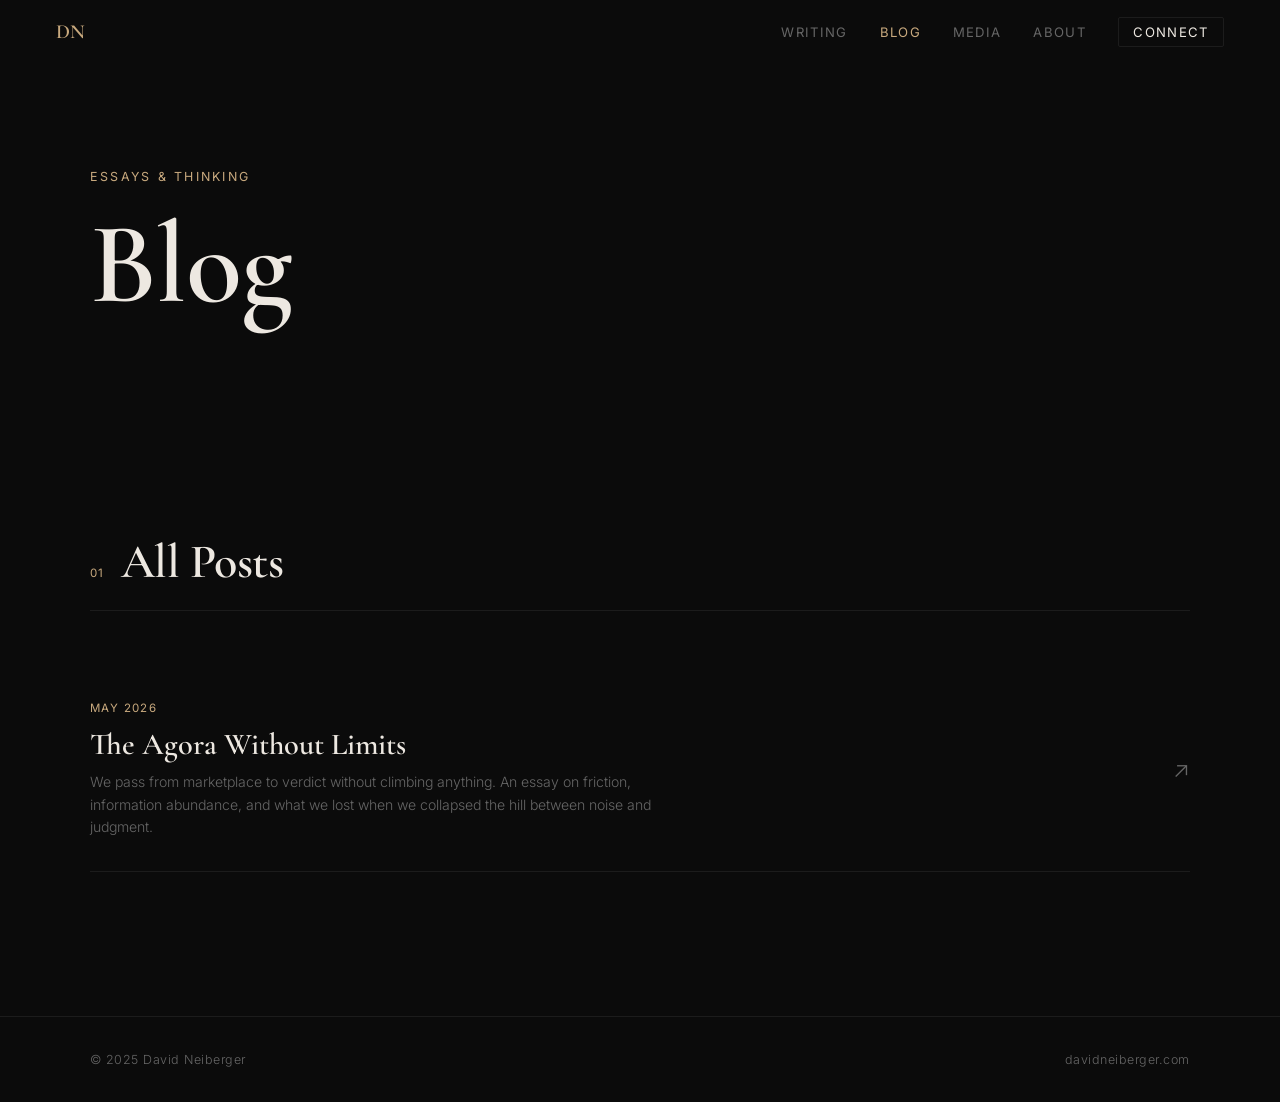
==== blog/index.html @ 1e2b19bb "Updated Website to host blogs Updated the Index, the Website architecture and added a blog section t" ====
<!DOCTYPE html>
<html lang="en">
<head>
  <meta charset="UTF-8" />
  <meta name="viewport" content="width=device-width, initial-scale=1.0" />
  <title>Blog | David Neiberger</title>
  <meta name="description" content="Writing on content marketing, craft, and what actually works — by David Neiberger." />

  <!-- Favicon -->
  <link rel="icon" href="../favicon.svg" type="image/svg+xml" />

  <!-- Open Graph -->
  <meta property="og:type"        content="website" />
  <meta property="og:url"         content="https://davidneiberger.com/blog/" />
  <meta property="og:title"       content="Blog | David Neiberger" />
  <meta property="og:description" content="Writing on content marketing, craft, and what actually works." />
  <meta property="og:image"       content="https://davidneiberger.com/images/david-neiberger.jpg" />

  <!-- Twitter/X card -->
  <meta name="twitter:card"        content="summary_large_image" />
  <meta name="twitter:title"       content="Blog | David Neiberger" />
  <meta name="twitter:description" content="Writing on content marketing, craft, and what actually works." />
  <meta name="twitter:image"       content="https://davidneiberger.com/images/david-neiberger.jpg" />

  <link rel="preconnect" href="https://fonts.googleapis.com" />
  <link rel="preconnect" href="https://fonts.gstatic.com" crossorigin />
  <link href="https://fonts.googleapis.com/css2?family=Inter:wght@300;400;500&family=Cormorant+Garamond:ital,wght@0,600;1,500&display=swap" rel="stylesheet" />

  <link rel="stylesheet" href="../style.css" />
</head>
<body>

  <!-- ─── NAV ─── -->
  <nav class="nav" id="nav">
    <a href="../index.html" class="nav__logo">DN</a>
    <ul class="nav__links">
      <li><a href="../index.html#work">Writing</a></li>
      <li><a href="index.html" class="nav__active">Blog</a></li>
      <li><a href="../works.html">Media</a></li>
      <li><a href="../index.html#about">About</a></li>
      <li><a href="../index.html#contact" class="nav__cta">Connect</a></li>
    </ul>
  </nav>

  <!-- ─── PAGE HEADER ─── -->
  <header class="page-header">
    <div class="container">
      <p class="hero__label">Essays &amp; Thinking</p>
      <h1 class="page-header__title">Blog</h1>
    </div>
  </header>

  <!-- ─── POST LIST ─── -->
  <section class="section">
    <div class="container">

      <header class="section__header">
        <span class="section__num">01</span>
        <h2 class="section__title">All Posts</h2>
      </header>

      <ul class="blog-list">

        <!-- ══════════════════════════════════════════════════════
             ADD NEW POSTS HERE — newest first. Copy this block:

        <li class="blog-list__item">
          <a href="your-post-slug.html" class="blog-list__link">
            <span class="blog-list__date">Month YYYY</span>
            <h2 class="blog-list__title">Your Post Title</h2>
            <p class="blog-list__desc">One sentence that makes someone want to read this.</p>
            <span class="blog-list__arrow">↗</span>
          </a>
        </li>
        ══════════════════════════════════════════════════════ -->

        <li class="blog-list__item">
          <a href="agora-without-limits.html" class="blog-list__link">
            <span class="blog-list__date">May 2026</span>
            <h2 class="blog-list__title">The Agora Without Limits</h2>
            <p class="blog-list__desc">We pass from marketplace to verdict without climbing anything. An essay on friction, information abundance, and what we lost when we collapsed the hill between noise and judgment.</p>
            <span class="blog-list__arrow">↗</span>
          </a>
        </li>

      </ul>

    </div>
  </section>

  <!-- ─── FOOTER ─── -->
  <footer class="footer">
    <div class="container">
      <p>© 2025 David Neiberger</p>
      <p>davidneiberger.com</p>
    </div>
  </footer>

  <script src="../main.js"></script>
</body>
</html>
---- style.css ----
/* ────────────────────────────────────────────────────────────
   TOKENS
──────────────────────────────────────────────────────────── */
:root {
  --bg:         #0b0b0b;
  --bg-raised:  #111111;
  --border:     rgba(255, 255, 255, 0.07);
  --text:       #ede8e1;
  --text-muted: #666;
  --accent:     #c8a97e;   /* warm gold */
  --accent-dim: rgba(200, 169, 126, 0.12);

  --font-display: 'Cormorant Garamond', Georgia, serif;
  --font-body:    'Inter', system-ui, sans-serif;

  --ease: cubic-bezier(0.16, 1, 0.3, 1);
  --nav-h: 64px;
}

/* ────────────────────────────────────────────────────────────
   RESET & BASE
──────────────────────────────────────────────────────────── */
*, *::before, *::after {
  box-sizing: border-box;
  margin: 0;
  padding: 0;
}

html {
  scroll-behavior: smooth;
  -webkit-font-smoothing: antialiased;
}

body {
  background-color: var(--bg);
  color: var(--text);
  font-family: var(--font-body);
  font-size: clamp(15px, 1.1vw, 17px);
  font-weight: 300;
  line-height: 1.7;
  overflow-x: hidden;
}

a {
  color: inherit;
  text-decoration: none;
}

ul {
  list-style: none;
}

img, svg {
  display: block;
}

/* ────────────────────────────────────────────────────────────
   LAYOUT UTILITIES
──────────────────────────────────────────────────────────── */
.container {
  width: min(1100px, 100% - 3rem);
  margin-inline: auto;
}

.section {
  padding-block: clamp(5rem, 12vw, 9rem);
}

/* ────────────────────────────────────────────────────────────
   NAV
──────────────────────────────────────────────────────────── */
.nav {
  position: fixed;
  inset: 0 0 auto;
  height: var(--nav-h);
  z-index: 100;
  display: flex;
  align-items: center;
  justify-content: space-between;
  padding-inline: clamp(1.5rem, 5vw, 3.5rem);
  transition: background 0.4s var(--ease), backdrop-filter 0.4s var(--ease);
}

.nav.scrolled {
  background: rgba(11, 11, 11, 0.85);
  backdrop-filter: blur(14px);
  -webkit-backdrop-filter: blur(14px);
  border-bottom: 1px solid var(--border);
}

.nav__logo {
  font-family: var(--font-display);
  font-size: 1.25rem;
  font-weight: 600;
  letter-spacing: 0.02em;
  color: var(--accent);
  transition: opacity 0.2s;
}
.nav__logo:hover { opacity: 0.7; }

.nav__links {
  display: flex;
  align-items: center;
  gap: clamp(0.75rem, 2.5vw, 2.5rem);
}

.nav__links a {
  font-size: clamp(0.6rem, 1.1vw, 0.82rem);
  font-weight: 400;
  letter-spacing: 0.1em;
  text-transform: uppercase;
  color: var(--text-muted);
  transition: color 0.2s;
}
.nav__links a:hover { color: var(--text); }

.nav__cta {
  border: 1px solid var(--border);
  padding: 0.45em clamp(0.5em, 1.5vw, 1.1em);
  border-radius: 2px;
  color: var(--text) !important;
  transition: background 0.2s, border-color 0.2s !important;
}
.nav__cta:hover {
  background: var(--accent-dim);
  border-color: var(--accent) !important;
}

/* ────────────────────────────────────────────────────────────
   HERO
──────────────────────────────────────────────────────────── */
.hero {
  position: relative;
  min-height: 100svh;
  display: flex;
  align-items: center;
  padding-inline: clamp(1.5rem, 5vw, 3.5rem);
  overflow: hidden;
}

.hero__inner {
  position: relative;
  z-index: 2;
  padding-top: var(--nav-h);
  max-width: 820px;
  opacity: 0;
  animation: fadeUp 1s var(--ease) 0.2s forwards;
}

.hero__label {
  font-size: 0.78rem;
  font-weight: 400;
  letter-spacing: 0.18em;
  text-transform: uppercase;
  color: var(--accent);
  margin-bottom: 1.5rem;
}

.hero__name {
  font-family: var(--font-display);
  font-size: clamp(4rem, 10vw, 9.5rem);
  font-weight: 600;
  line-height: 0.92;
  letter-spacing: -0.01em;
  color: var(--text);
  margin-bottom: 2rem;
}

.hero__sub {
  font-size: clamp(1rem, 1.4vw, 1.15rem);
  color: var(--text-muted);
  max-width: 480px;
  margin-bottom: 3.5rem;
  line-height: 1.65;
}

.hero__scroll {
  display: inline-flex;
  align-items: center;
  gap: 0.6em;
  font-size: 0.82rem;
  font-weight: 400;
  letter-spacing: 0.08em;
  text-transform: uppercase;
  color: var(--text-muted);
  border-bottom: 1px solid var(--border);
  padding-bottom: 0.35em;
  transition: color 0.2s, border-color 0.2s;
}
.hero__scroll:hover {
  color: var(--text);
  border-color: var(--text-muted);
}
.hero__scroll svg {
  transition: transform 0.3s var(--ease);
}
.hero__scroll:hover svg {
  transform: translateY(3px);
}

/* Large background monogram */
.hero__bg-text {
  position: absolute;
  right: -0.05em;
  bottom: -0.15em;
  font-family: var(--font-display);
  font-size: clamp(18rem, 30vw, 36rem);
  font-weight: 600;
  color: rgba(200, 169, 126, 0.5);
  line-height: 1;
  user-select: none;
  pointer-events: none;
  z-index: 1;
}

/* ────────────────────────────────────────────────────────────
   SECTION HEADERS
──────────────────────────────────────────────────────────── */
.section__header {
  display: flex;
  align-items: baseline;
  gap: 1rem;
  margin-bottom: 3.5rem;
  padding-bottom: 1.5rem;
  border-bottom: 1px solid var(--border);
}

.section__num {
  font-size: 0.72rem;
  font-weight: 400;
  color: var(--accent);
  letter-spacing: 0.12em;
}

.section__title {
  font-family: var(--font-display);
  font-size: clamp(2rem, 4vw, 3rem);
  font-weight: 600;
  letter-spacing: -0.01em;
  line-height: 1;
}

/* ────────────────────────────────────────────────────────────
   WORK LIST
──────────────────────────────────────────────────────────── */
.work__list {
  display: flex;
  flex-direction: column;
}

.work__item {
  border-bottom: 1px solid var(--border);
  opacity: 0;
  animation: fadeUp 0.7s var(--ease) forwards;
}

.work__item:nth-child(1) { animation-delay: 0.1s; }
.work__item:nth-child(2) { animation-delay: 0.2s; }
.work__item:nth-child(3) { animation-delay: 0.3s; }
.work__item:nth-child(4) { animation-delay: 0.4s; }

.work__link {
  display: grid;
  grid-template-columns: 1fr auto;
  grid-template-rows: auto auto;
  column-gap: 2rem;
  padding: 2rem 0;
  transition: background 0.2s;
  position: relative;
}
.work__link::before {
  content: '';
  position: absolute;
  inset: 0 -1.5rem;
  background: var(--accent-dim);
  opacity: 0;
  transition: opacity 0.25s;
  border-radius: 2px;
}
.work__link:hover::before { opacity: 1; }

.work__meta {
  grid-column: 1;
  grid-row: 1;
  display: flex;
  align-items: center;
  gap: 1rem;
  margin-bottom: 0.5rem;
}

.work__tag {
  font-size: 0.72rem;
  font-weight: 400;
  letter-spacing: 0.12em;
  text-transform: uppercase;
  color: var(--accent);
}

.work__year {
  font-size: 0.72rem;
  color: var(--text-muted);
  letter-spacing: 0.06em;
}

.work__title {
  grid-column: 1;
  grid-row: 2;
  font-family: var(--font-display);
  font-size: clamp(1.3rem, 2.5vw, 1.9rem);
  font-weight: 600;
  line-height: 1.2;
  margin-bottom: 0.5rem;
  transition: color 0.2s;
}
.work__link:hover .work__title { color: var(--accent); }

.work__desc {
  grid-column: 1;
  grid-row: 3;
  font-size: 0.88rem;
  color: var(--text-muted);
  max-width: 600px;
  line-height: 1.6;
}

.work__arrow {
  grid-column: 2;
  grid-row: 1 / 4;
  align-self: center;
  font-size: 1.4rem;
  color: var(--text-muted);
  transition: color 0.2s, transform 0.25s var(--ease);
}
.work__link:hover .work__arrow {
  color: var(--accent);
  transform: translate(3px, -3px);
}

/* Placeholder item — not a link */
.work__link--inert {
  cursor: default;
  opacity: 0.4;
}
.work__link--inert::before { display: none; }

/* ────────────────────────────────────────────────────────────
   ABOUT
──────────────────────────────────────────────────────────── */
.about {
  background: var(--bg-raised);
}

.about__grid {
  display: grid;
  grid-template-columns: 300px 1fr;
  gap: clamp(3rem, 6vw, 6rem);
  align-items: start;
}

/* Photo column */
.about__photo-col {
  position: sticky;
  top: calc(var(--nav-h) + 2rem);
}

.about__photo {
  width: 100%;
  aspect-ratio: 3 / 4;
  object-fit: cover;
  object-position: center top;
  display: block;
  filter: grayscale(100%);
  border: 1px solid var(--border);
}

/* Content column */
.about__content {
  display: flex;
  flex-direction: column;
  gap: 3rem;
}

.about__body p {
  margin-bottom: 1.2rem;
}

.about__lead {
  font-family: var(--font-display);
  font-size: clamp(1.25rem, 2.2vw, 1.7rem);
  font-weight: 600;
  line-height: 1.35;
  color: var(--text);
  margin-bottom: 1.8rem !important;
}

.about__body p:not(.about__lead) {
  color: var(--text-muted);
  font-size: 0.95rem;
}

/* Blocks grid (expertise, experience, etc.) */
.about__blocks {
  display: grid;
  grid-template-columns: 1fr 1fr;
  gap: 2.5rem;
  padding-top: 0.5rem;
  border-top: 1px solid var(--border);
}

.about__block h4 {
  font-size: 0.72rem;
  font-weight: 400;
  letter-spacing: 0.14em;
  text-transform: uppercase;
  color: var(--accent);
  margin-bottom: 0.9rem;
}

.about__block li {
  font-size: 0.88rem;
  color: var(--text-muted);
  padding: 0.3rem 0;
  border-bottom: 1px solid var(--border);
  line-height: 1.5;
}
.about__block li:last-child { border-bottom: none; }

.about__company {
  display: block;
  font-size: 0.75rem;
  color: var(--accent);
  margin-top: 0.15rem;
  letter-spacing: 0.04em;
}

/* ────────────────────────────────────────────────────────────
   CONTACT
──────────────────────────────────────────────────────────── */
.contact__inner {
  display: flex;
  flex-direction: column;
  align-items: flex-start;
  gap: 1.2rem;
}

.contact__headline {
  font-family: var(--font-display);
  font-size: clamp(3rem, 7vw, 6.5rem);
  font-weight: 600;
  line-height: 1;
  letter-spacing: -0.02em;
}

.contact__sub {
  font-size: 0.95rem;
  color: var(--text-muted);
  max-width: 400px;
  line-height: 1.65;
}

.contact__btn {
  display: inline-flex;
  align-items: center;
  gap: 0.5em;
  margin-top: 0.75rem;
  padding: 0.85em 2em;
  background: var(--accent);
  color: var(--bg);
  font-size: 0.82rem;
  font-weight: 500;
  letter-spacing: 0.1em;
  text-transform: uppercase;
  border-radius: 2px;
  transition: opacity 0.2s, transform 0.2s var(--ease);
}
.contact__btn:hover {
  opacity: 0.85;
  transform: translateY(-1px);
}

/* ────────────────────────────────────────────────────────────
   FOOTER
──────────────────────────────────────────────────────────── */
.footer {
  padding-block: 2rem;
  border-top: 1px solid var(--border);
}

.footer .container {
  display: flex;
  justify-content: space-between;
  align-items: center;
}

.footer p {
  font-size: 0.78rem;
  color: var(--text-muted);
  letter-spacing: 0.04em;
}

/* ────────────────────────────────────────────────────────────
   NAV ACTIVE STATE (works.html)
──────────────────────────────────────────────────────────── */
.nav__active {
  color: var(--accent) !important;
}

/* ────────────────────────────────────────────────────────────
   PAGE HEADER (works.html)
──────────────────────────────────────────────────────────── */
.page-header {
  padding-top: calc(var(--nav-h) + clamp(4rem, 8vw, 7rem));
  padding-bottom: clamp(3rem, 6vw, 5rem);
  padding-inline: clamp(1.5rem, 5vw, 3.5rem);
  opacity: 0;
  animation: fadeUp 1s var(--ease) 0.15s forwards;
}

.page-header__title {
  font-family: var(--font-display);
  font-size: clamp(3.5rem, 9vw, 8rem);
  font-weight: 600;
  line-height: 0.92;
  letter-spacing: -0.01em;
  color: var(--text);
  margin-top: 1.5rem;
}

/* ────────────────────────────────────────────────────────────
   WORKS FILTER BAR
──────────────────────────────────────────────────────────── */
.works-filters {
  border-bottom: 1px solid var(--border);
  padding-block: 1.25rem;
  position: sticky;
  top: var(--nav-h);
  z-index: 50;
  background: rgba(11, 11, 11, 0.9);
  backdrop-filter: blur(12px);
  -webkit-backdrop-filter: blur(12px);
}

.works-filters__inner {
  display: flex;
  gap: 0.5rem;
}

.works-filter-btn {
  background: none;
  border: 1px solid transparent;
  color: var(--text-muted);
  font-family: var(--font-body);
  font-size: 0.78rem;
  font-weight: 400;
  letter-spacing: 0.1em;
  text-transform: uppercase;
  padding: 0.4em 1em;
  border-radius: 2px;
  cursor: pointer;
  transition: color 0.2s, border-color 0.2s, background 0.2s;
}

.works-filter-btn:hover {
  color: var(--text);
  border-color: var(--border);
}

.works-filter-btn.is-active {
  color: var(--accent);
  border-color: var(--accent);
  background: var(--accent-dim);
}

/* ────────────────────────────────────────────────────────────
   WORKS GRID
──────────────────────────────────────────────────────────── */
.works-section {
  padding-block: clamp(3rem, 6vw, 5rem);
}

.works-grid {
  display: grid;
  grid-template-columns: repeat(3, 1fr);
  gap: 2rem;
}

.works-card {
  border: 1px solid var(--border);
  border-radius: 2px;
  overflow: hidden;
  opacity: 0;
  animation: fadeUp 0.6s var(--ease) forwards;
}

.works-card:nth-child(1) { animation-delay: 0.05s; }
.works-card:nth-child(2) { animation-delay: 0.12s; }
.works-card:nth-child(3) { animation-delay: 0.19s; }
.works-card:nth-child(4) { animation-delay: 0.26s; }
.works-card:nth-child(5) { animation-delay: 0.33s; }
.works-card:nth-child(6) { animation-delay: 0.40s; }
.works-card:nth-child(7) { animation-delay: 0.47s; }

.works-card--wide {
  grid-column: span 2;
}

.works-card__link {
  display: flex;
  flex-direction: column;
  height: 100%;
  position: relative;
  transition: background 0.2s;
}

.works-card__link::before {
  content: '';
  position: absolute;
  inset: 0;
  background: var(--accent-dim);
  opacity: 0;
  transition: opacity 0.25s;
  pointer-events: none;
}

.works-card__link:hover::before { opacity: 1; }

/* Media area */
.works-card__media {
  position: relative;
  aspect-ratio: 16 / 9;
  overflow: hidden;
  background: var(--bg-raised);
}

.works-card__img {
  width: 100%;
  height: 100%;
  object-fit: cover;
  display: block;
  transition: transform 0.5s var(--ease);
  filter: grayscale(20%);
}

.works-card__link:hover .works-card__img {
  transform: scale(1.03);
}

/* Placeholder for cards without images yet */
.works-card__placeholder {
  width: 100%;
  height: 100%;
  background: linear-gradient(135deg, var(--bg-raised) 0%, rgba(200, 169, 126, 0.06) 100%);
}

/* Play button overlay for video cards */
.works-card__play {
  position: absolute;
  bottom: 1rem;
  left: 1rem;
  width: 2.5rem;
  height: 2.5rem;
  background: var(--accent);
  color: var(--bg);
  display: flex;
  align-items: center;
  justify-content: center;
  border-radius: 2px;
  opacity: 0;
  transform: translateY(4px);
  transition: opacity 0.25s, transform 0.25s var(--ease);
}

.works-card__link:hover .works-card__play {
  opacity: 1;
  transform: translateY(0);
}

/* Social card media treatment */
.works-card__media--social {
  aspect-ratio: unset;
  min-height: 200px;
  display: flex;
  flex-direction: column;
  justify-content: flex-end;
  padding: 1.5rem;
  background: var(--bg-raised);
  gap: 0.75rem;
}

.works-card__platform {
  font-size: 0.68rem;
  font-weight: 400;
  letter-spacing: 0.14em;
  text-transform: uppercase;
  color: var(--accent);
  border: 1px solid rgba(200, 169, 126, 0.3);
  padding: 0.3em 0.7em;
  border-radius: 2px;
  align-self: flex-start;
}

.works-card__excerpt {
  font-family: var(--font-display);
  font-style: italic;
  font-size: clamp(0.95rem, 1.4vw, 1.15rem);
  font-weight: 500;
  line-height: 1.5;
  color: var(--text);
}

/* Disclaimer line above grid */
.works-disclaimer {
  font-size: 0.75rem;
  color: var(--text-muted);
  font-style: italic;
  letter-spacing: 0.02em;
  padding-bottom: 1.5rem;
  opacity: 0.7;
}

/* Article card media treatment */
.works-card__media--article {
  display: flex;
  flex-direction: column;
  justify-content: center;
  padding: 2rem 1.5rem;
  background: var(--bg-raised);
}

.works-card__pullquote {
  font-family: var(--font-display);
  font-style: italic;
  font-size: clamp(1.1rem, 1.8vw, 1.4rem);
  font-weight: 500;
  line-height: 1.5;
  color: var(--text);
}

/* Info strip */
.works-card__info {
  display: flex;
  align-items: center;
  gap: 0.75rem;
  padding: 1.25rem 1.5rem;
  border-top: 1px solid var(--border);
}

.works-card__type {
  font-size: 0.68rem;
  font-weight: 400;
  letter-spacing: 0.12em;
  text-transform: uppercase;
  flex-shrink: 0;
}

.works-card__type--video   { color: #7ea8c8; }
.works-card__type--social  { color: var(--accent); }
.works-card__type--article { color: #a8b89a; }

/* Title + context grouped */
.works-card__title-group {
  flex: 1;
  display: flex;
  flex-direction: column;
  gap: 0.2rem;
}

.works-card__title {
  font-family: var(--font-body);
  font-size: 0.85rem;
  font-weight: 400;
  color: var(--text-muted);
  line-height: 1.4;
  transition: color 0.2s;
}

.works-card__link:hover .works-card__title { color: var(--text); }

.works-card__context {
  font-size: 0.72rem;
  color: var(--accent);
  letter-spacing: 0.04em;
  opacity: 0.75;
}

.works-card__arrow {
  font-size: 1rem;
  color: var(--text-muted);
  flex-shrink: 0;
  transition: color 0.2s, transform 0.25s var(--ease);
}

.works-card__link:hover .works-card__arrow {
  color: var(--accent);
  transform: translate(2px, -2px);
}


/* ────────────────────────────────────────────────────────────
   BLOG INDEX
──────────────────────────────────────────────────────────── */
.blog-list {
  display: flex;
  flex-direction: column;
}

.blog-list__item {
  border-bottom: 1px solid var(--border);
  opacity: 0;
  animation: fadeUp 0.7s var(--ease) forwards;
}

.blog-list__item:nth-child(1) { animation-delay: 0.1s; }
.blog-list__item:nth-child(2) { animation-delay: 0.2s; }
.blog-list__item:nth-child(3) { animation-delay: 0.3s; }
.blog-list__item:nth-child(4) { animation-delay: 0.4s; }
.blog-list__item:nth-child(5) { animation-delay: 0.5s; }

.blog-list__link {
  display: grid;
  grid-template-columns: 1fr auto;
  grid-template-rows: auto auto auto;
  column-gap: 2rem;
  padding: 2rem 0;
  position: relative;
}

.blog-list__link::before {
  content: '';
  position: absolute;
  inset: 0 -1.5rem;
  background: var(--accent-dim);
  opacity: 0;
  transition: opacity 0.25s;
  border-radius: 2px;
}

.blog-list__link:hover::before { opacity: 1; }

.blog-list__date {
  grid-column: 1;
  grid-row: 1;
  font-size: 0.72rem;
  font-weight: 400;
  letter-spacing: 0.12em;
  text-transform: uppercase;
  color: var(--accent);
  margin-bottom: 0.5rem;
  display: block;
}

.blog-list__title {
  grid-column: 1;
  grid-row: 2;
  font-family: var(--font-display);
  font-size: clamp(1.3rem, 2.5vw, 1.9rem);
  font-weight: 600;
  line-height: 1.2;
  margin-bottom: 0.5rem;
  transition: color 0.2s;
}

.blog-list__link:hover .blog-list__title { color: var(--accent); }

.blog-list__desc {
  grid-column: 1;
  grid-row: 3;
  font-size: 0.88rem;
  color: var(--text-muted);
  max-width: 600px;
  line-height: 1.6;
}

.blog-list__arrow {
  grid-column: 2;
  grid-row: 1 / 4;
  align-self: center;
  font-size: 1.4rem;
  color: var(--text-muted);
  transition: color 0.2s, transform 0.25s var(--ease);
}

.blog-list__link:hover .blog-list__arrow {
  color: var(--accent);
  transform: translate(3px, -3px);
}

.blog-empty {
  font-size: 0.88rem;
  color: var(--text-muted);
  font-style: italic;
  padding: 2rem 0;
}

/* ────────────────────────────────────────────────────────────
   POST HEADER
──────────────────────────────────────────────────────────── */
.post-header {
  padding-top: calc(var(--nav-h) + clamp(4rem, 8vw, 7rem));
  padding-bottom: clamp(2.5rem, 5vw, 4rem);
  padding-inline: clamp(1.5rem, 5vw, 3.5rem);
  border-bottom: 1px solid var(--border);
  opacity: 0;
  animation: fadeUp 1s var(--ease) 0.15s forwards;
}

.post-header__label {
  font-size: 0.78rem;
  font-weight: 400;
  letter-spacing: 0.18em;
  text-transform: uppercase;
  color: var(--accent);
  margin-bottom: 1.25rem;
  display: block;
}

.post-header__title {
  font-family: var(--font-display);
  font-size: clamp(2.5rem, 5.5vw, 4.5rem);
  font-weight: 600;
  line-height: 1.08;
  letter-spacing: -0.01em;
  color: var(--text);
  max-width: 860px;
  margin-bottom: 1.5rem;
}

.post-header__date {
  font-size: 0.78rem;
  letter-spacing: 0.1em;
  text-transform: uppercase;
  color: var(--text-muted);
}

/* ────────────────────────────────────────────────────────────
   POST BODY (long-form content)
──────────────────────────────────────────────────────────── */
.post-body {
  max-width: 680px;
}

.post-body p {
  margin-bottom: 1.5rem;
  font-size: 1rem;
  line-height: 1.85;
  color: var(--text);
}

.post-body h2 {
  font-family: var(--font-display);
  font-size: clamp(1.6rem, 3vw, 2.2rem);
  font-weight: 600;
  line-height: 1.2;
  letter-spacing: -0.01em;
  color: var(--text);
  margin-top: 3.5rem;
  margin-bottom: 1rem;
  padding-top: 1.5rem;
  border-top: 1px solid var(--border);
}

.post-body h3 {
  font-size: 0.78rem;
  font-weight: 500;
  letter-spacing: 0.14em;
  text-transform: uppercase;
  color: var(--accent);
  margin-top: 2.5rem;
  margin-bottom: 0.75rem;
}

.post-body blockquote {
  border-left: 3px solid var(--accent);
  background: var(--accent-dim);
  border-radius: 0 2px 2px 0;
  padding: 1.5rem 2rem;
  margin: 2.5rem 0;
}

.post-body blockquote p {
  font-family: var(--font-display);
  font-style: italic;
  font-size: clamp(1.15rem, 2vw, 1.35rem);
  font-weight: 500;
  line-height: 1.55;
  color: var(--text);
  margin-bottom: 1rem;
}

.post-body blockquote p:last-child {
  margin-bottom: 0;
}

.post-body ul,
.post-body ol {
  padding-left: 1.5rem;
  margin-bottom: 1.5rem;
}

.post-body ul { list-style: disc; }
.post-body ol { list-style: decimal; }

.post-body li {
  font-size: 1rem;
  line-height: 1.75;
  color: var(--text);
  margin-bottom: 0.4rem;
  padding-left: 0.25rem;
}

.post-body li::marker {
  color: var(--accent);
}

.post-body strong,
.post-body b {
  font-weight: 500;
  color: var(--text);
}

.post-body em,
.post-body i {
  font-style: italic;
}

.post-body a {
  color: var(--accent);
  text-decoration: underline;
  text-underline-offset: 3px;
  text-decoration-color: rgba(200, 169, 126, 0.4);
  transition: text-decoration-color 0.2s;
}

.post-body a:hover {
  text-decoration-color: var(--accent);
}

.post-body hr {
  border: none;
  border-top: 1px solid var(--border);
  margin: 3rem 0;
}

/* ────────────────────────────────────────────────────────────
   POST BACK LINK
──────────────────────────────────────────────────────────── */
.post-back {
  padding-block: 2rem;
  border-top: 1px solid var(--border);
}

.post-back__link {
  display: inline-flex;
  align-items: center;
  gap: 0.5em;
  font-size: 0.82rem;
  font-weight: 400;
  letter-spacing: 0.08em;
  text-transform: uppercase;
  color: var(--text-muted);
  transition: color 0.2s;
}

.post-back__link:hover {
  color: var(--accent);
}

/* ────────────────────────────────────────────────────────────
   ANIMATIONS
──────────────────────────────────────────────────────────── */
@keyframes fadeUp {
  from {
    opacity: 0;
    transform: translateY(24px);
  }
  to {
    opacity: 1;
    transform: translateY(0);
  }
}

/* ────────────────────────────────────────────────────────────
   RESPONSIVE
──────────────────────────────────────────────────────────── */
@media (max-width: 768px) {

  .works-grid {
    grid-template-columns: repeat(2, 1fr);
  }

  .works-card--wide {
    grid-column: span 2;
  }

  .about__grid {
    grid-template-columns: 1fr;
    gap: 3rem;
  }

  .about__photo-col {
    position: static;
    max-width: 280px;
  }

  .about__blocks {
    grid-template-columns: 1fr;
  }

  .work__link {
    grid-template-columns: 1fr 2rem;
  }

  .blog-list__link {
    grid-template-columns: 1fr 2rem;
  }

  .footer .container {
    flex-direction: column;
    gap: 0.5rem;
    text-align: center;
  }
}

@media (max-width: 480px) {
  .hero__bg-text {
    display: none;
  }

  .works-grid {
    grid-template-columns: 1fr;
  }

  .works-card--wide {
    grid-column: span 1;
  }
}
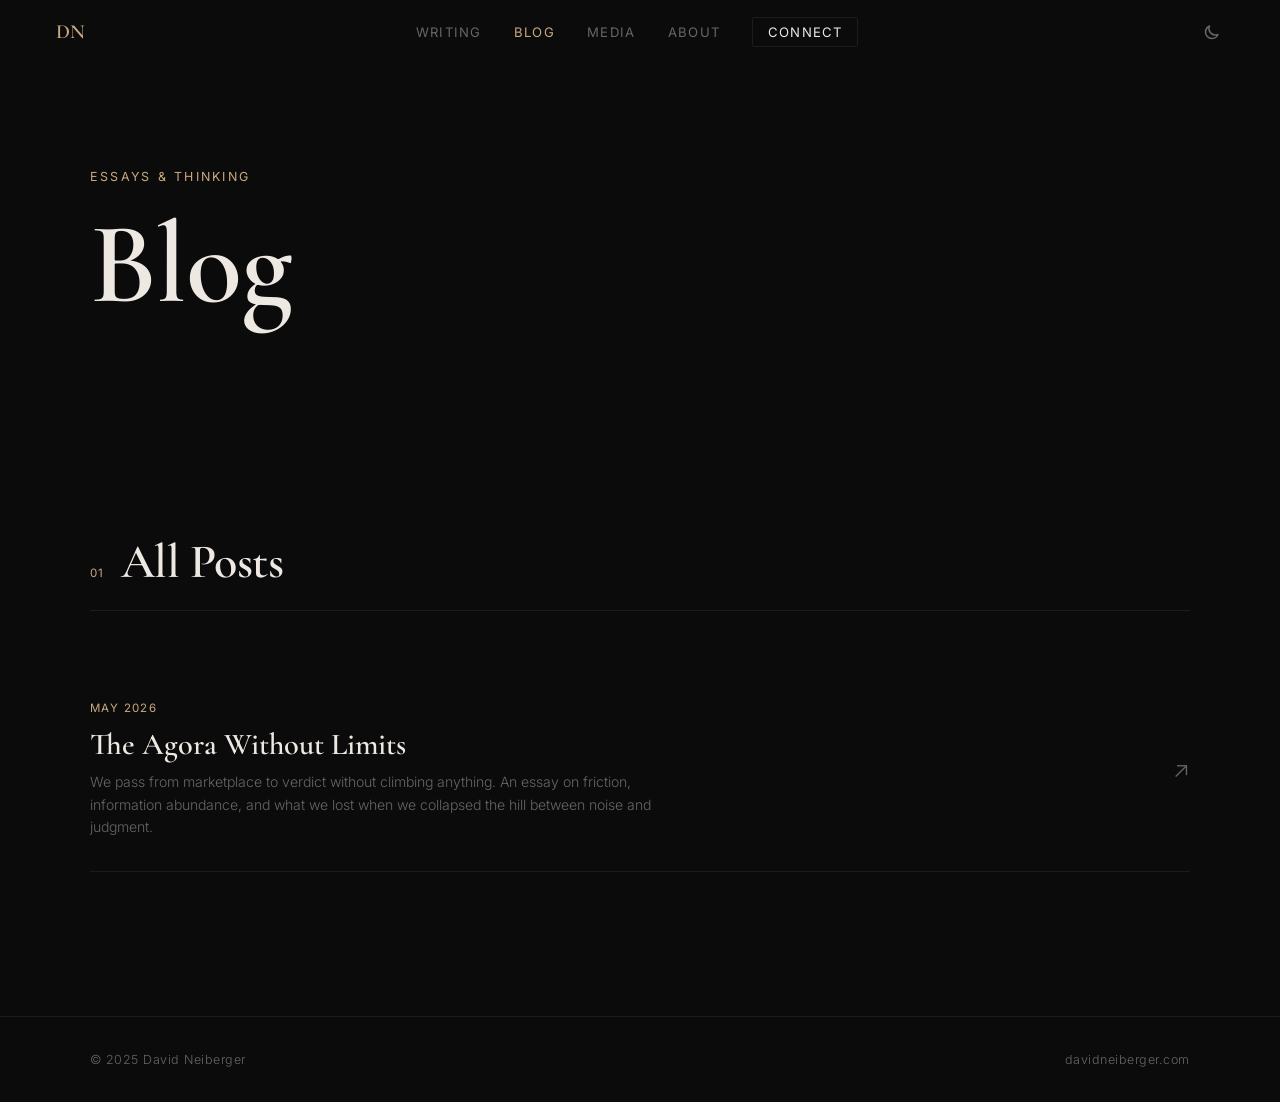
==== commit fd275c0b: "Added "dark and light mode" added a toggle for dark and light mode for the style and various pages o" ====
--- a/blog/index.html
+++ b/blog/index.html
@@ -40,6 +40,15 @@
       <li><a href="../index.html#about">About</a></li>
       <li><a href="../index.html#contact" class="nav__cta">Connect</a></li>
     </ul>
+    <button class="nav__theme-toggle" id="theme-toggle" aria-label="Toggle light/dark mode">
+      <svg class="theme-icon theme-icon--moon" width="16" height="16" viewBox="0 0 16 16" fill="none" aria-hidden="true">
+        <path d="M14 10.5A6.5 6.5 0 0 1 5.5 2a6.5 6.5 0 1 0 8.5 8.5z" stroke="currentColor" stroke-width="1.5" stroke-linecap="round" stroke-linejoin="round"/>
+      </svg>
+      <svg class="theme-icon theme-icon--sun" width="16" height="16" viewBox="0 0 16 16" fill="none" aria-hidden="true">
+        <circle cx="8" cy="8" r="2.75" stroke="currentColor" stroke-width="1.5"/>
+        <path d="M8 1.5V3M8 13v1.5M1.5 8H3M13 8h1.5M3.4 3.4l1.07 1.07M11.53 11.53l1.07 1.07M3.4 12.6l1.07-1.07M11.53 4.47l1.07-1.07" stroke="currentColor" stroke-width="1.5" stroke-linecap="round"/>
+      </svg>
+    </button>
   </nav>
 
   <!-- ─── PAGE HEADER ─── -->
--- a/style.css
+++ b/style.css
@@ -10,6 +10,10 @@
   --accent:     #c8a97e;   /* warm gold */
   --accent-dim: rgba(200, 169, 126, 0.12);
 
+  /* Internal: used to patch hardcoded bg values in nav + filter bar */
+  --nav-scrolled-bg:  rgba(11, 11, 11, 0.85);
+  --filter-bar-bg:    rgba(11, 11, 11, 0.90);
+
   --font-display: 'Cormorant Garamond', Georgia, serif;
   --font-body:    'Inter', system-ui, sans-serif;
 
@@ -82,7 +86,7 @@
 }
 
 .nav.scrolled {
-  background: rgba(11, 11, 11, 0.85);
+  background: var(--nav-scrolled-bg);
   backdrop-filter: blur(14px);
   -webkit-backdrop-filter: blur(14px);
   border-bottom: 1px solid var(--border);
@@ -535,7 +539,7 @@
   position: sticky;
   top: var(--nav-h);
   z-index: 50;
-  background: rgba(11, 11, 11, 0.9);
+  background: var(--filter-bar-bg);
   backdrop-filter: blur(12px);
   -webkit-backdrop-filter: blur(12px);
 }
@@ -1066,6 +1070,44 @@
 }
 
 /* ────────────────────────────────────────────────────────────
+   LIGHT MODE TOKENS
+──────────────────────────────────────────────────────────── */
+[data-theme="light"] {
+  --bg:               #faf8f5;
+  --bg-raised:        #f0ece5;
+  --border:           rgba(0, 0, 0, 0.10);
+  --text:             #1a1a1a;
+  --text-muted:       #777;
+  --accent-dim:       rgba(200, 169, 126, 0.18);
+  --nav-scrolled-bg:  rgba(250, 248, 245, 0.88);
+  --filter-bar-bg:    rgba(250, 248, 245, 0.92);
+}
+
+/* ────────────────────────────────────────────────────────────
+   THEME TOGGLE BUTTON
+──────────────────────────────────────────────────────────── */
+.nav__theme-toggle {
+  background: none;
+  border: none;
+  cursor: pointer;
+  color: var(--text-muted);
+  padding: 0.3em;
+  margin-left: clamp(0.25rem, 1vw, 0.75rem);
+  display: flex;
+  align-items: center;
+  justify-content: center;
+  line-height: 0;
+  transition: color 0.2s;
+  flex-shrink: 0;
+}
+.nav__theme-toggle:hover { color: var(--text); }
+
+/* In dark mode show moon, in light mode show sun */
+.theme-icon--sun { display: none; }
+[data-theme="light"] .theme-icon--moon { display: none; }
+[data-theme="light"] .theme-icon--sun  { display: block; }
+
+/* ────────────────────────────────────────────────────────────
    ANIMATIONS
 ──────────────────────────────────────────────────────────── */
 @keyframes fadeUp {
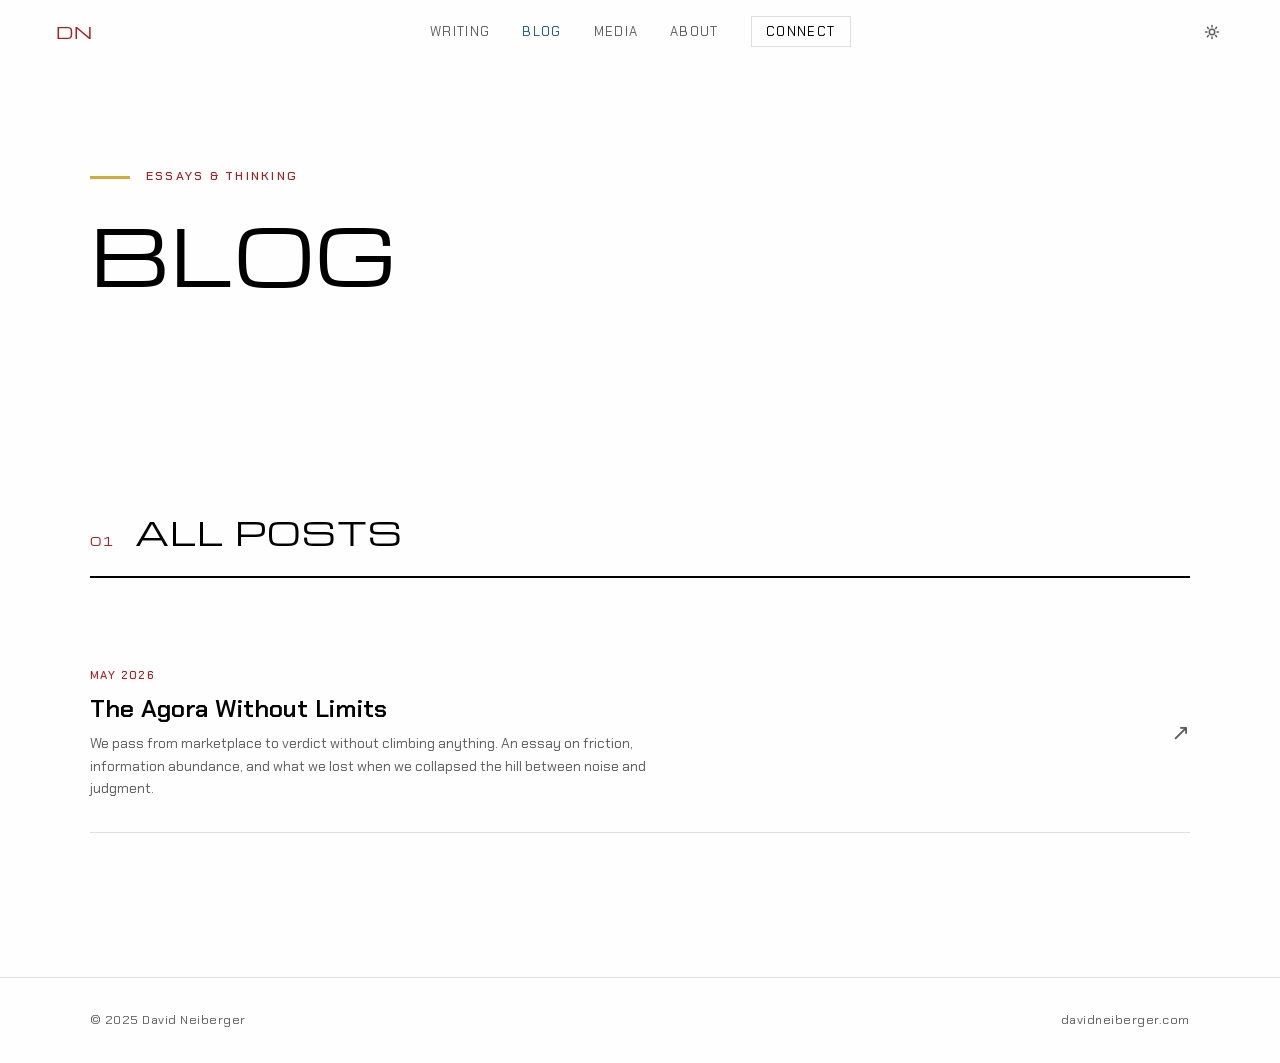
==== commit 2a48f581: "Updated files for new theme for website." ====
--- a/blog/index.html
+++ b/blog/index.html
@@ -24,7 +24,7 @@
 
   <link rel="preconnect" href="https://fonts.googleapis.com" />
   <link rel="preconnect" href="https://fonts.gstatic.com" crossorigin />
-  <link href="https://fonts.googleapis.com/css2?family=Inter:wght@300;400;500&family=Cormorant+Garamond:ital,wght@0,600;1,500&display=swap" rel="stylesheet" />
+  <link href="https://fonts.googleapis.com/css2?family=Michroma&family=Chakra+Petch:wght@300;400;500;600&family=Old+Standard+TT:ital,wght@0,400;0,700;1,400&display=swap" rel="stylesheet" />
 
   <link rel="stylesheet" href="../style.css" />
 </head>
--- a/style.css
+++ b/style.css
@@ -2,20 +2,30 @@
    TOKENS
 ──────────────────────────────────────────────────────────── */
 :root {
-  --bg:         #0b0b0b;
-  --bg-raised:  #111111;
-  --border:     rgba(255, 255, 255, 0.07);
-  --text:       #ede8e1;
-  --text-muted: #666;
-  --accent:     #c8a97e;   /* warm gold */
-  --accent-dim: rgba(200, 169, 126, 0.12);
+  --bg:         #fefefe;
+  --bg-raised:  #f5f4f0;
+  --border:     rgba(0, 0, 0, 0.12);
+  --text:       #000000;
+  --text-muted: #5c5c5c;
+
+  /* Brand palette */
+  --blue:     #135c9f;
+  --red:      #b31a1a;
+  --gold:     #d3ae36;
+  --gold-ink: #8a6d1c;   /* gold darkened enough to read on light bg */
+
+  --accent:     var(--blue);   /* primary interactive color */
+  --accent-dim: rgba(19, 92, 159, 0.07);
+  --red-dim:    rgba(179, 26, 26, 0.07);
+  --gold-dim:   rgba(211, 174, 54, 0.16);
 
   /* Internal: used to patch hardcoded bg values in nav + filter bar */
-  --nav-scrolled-bg:  rgba(11, 11, 11, 0.85);
-  --filter-bar-bg:    rgba(11, 11, 11, 0.90);
-
-  --font-display: 'Cormorant Garamond', Georgia, serif;
-  --font-body:    'Inter', system-ui, sans-serif;
+  --nav-scrolled-bg:  rgba(254, 254, 254, 0.88);
+  --filter-bar-bg:    rgba(254, 254, 254, 0.92);
+
+  --font-display: 'Michroma', 'Arial Black', sans-serif;
+  --font-body:    'Chakra Petch', system-ui, sans-serif;
+  --font-serif:   'Old Standard TT', Georgia, serif;
 
   --ease: cubic-bezier(0.16, 1, 0.3, 1);
   --nav-h: 64px;
@@ -40,7 +50,7 @@
   color: var(--text);
   font-family: var(--font-body);
   font-size: clamp(15px, 1.1vw, 17px);
-  font-weight: 300;
+  font-weight: 400;
   line-height: 1.7;
   overflow-x: hidden;
 }
@@ -94,10 +104,10 @@
 
 .nav__logo {
   font-family: var(--font-display);
-  font-size: 1.25rem;
-  font-weight: 600;
-  letter-spacing: 0.02em;
-  color: var(--accent);
+  font-size: 1rem;
+  font-weight: 400;
+  letter-spacing: 0.06em;
+  color: var(--red);
   transition: opacity 0.2s;
 }
 .nav__logo:hover { opacity: 0.7; }
@@ -121,7 +131,7 @@
 .nav__cta {
   border: 1px solid var(--border);
   padding: 0.45em clamp(0.5em, 1.5vw, 1.1em);
-  border-radius: 2px;
+  border-radius: 0;
   color: var(--text) !important;
   transition: background 0.2s, border-color 0.2s !important;
 }
@@ -153,19 +163,29 @@
 
 .hero__label {
   font-size: 0.78rem;
-  font-weight: 400;
+  font-weight: 500;
   letter-spacing: 0.18em;
   text-transform: uppercase;
-  color: var(--accent);
+  color: var(--red);
   margin-bottom: 1.5rem;
+}
+.hero__label::before {
+  content: '';
+  display: inline-block;
+  width: 2.5rem;
+  height: 3px;
+  background: var(--gold);
+  margin-right: 1rem;
+  vertical-align: middle;
 }
 
 .hero__name {
   font-family: var(--font-display);
-  font-size: clamp(4rem, 10vw, 9.5rem);
-  font-weight: 600;
-  line-height: 0.92;
-  letter-spacing: -0.01em;
+  font-size: clamp(2.4rem, 6.5vw, 6rem);
+  font-weight: 400;
+  line-height: 1.08;
+  letter-spacing: 0.01em;
+  text-transform: uppercase;
   color: var(--text);
   margin-bottom: 2rem;
 }
@@ -192,8 +212,8 @@
   transition: color 0.2s, border-color 0.2s;
 }
 .hero__scroll:hover {
-  color: var(--text);
-  border-color: var(--text-muted);
+  color: var(--accent);
+  border-color: var(--accent);
 }
 .hero__scroll svg {
   transition: transform 0.3s var(--ease);
@@ -202,15 +222,16 @@
   transform: translateY(3px);
 }
 
-/* Large background monogram */
+/* Large background monogram — outlined in gold */
 .hero__bg-text {
   position: absolute;
   right: -0.05em;
-  bottom: -0.15em;
+  bottom: -0.1em;
   font-family: var(--font-display);
-  font-size: clamp(18rem, 30vw, 36rem);
-  font-weight: 600;
-  color: rgba(200, 169, 126, 0.5);
+  font-size: clamp(11rem, 22vw, 24rem);
+  font-weight: 400;
+  color: transparent;
+  -webkit-text-stroke: 1.5px rgba(211, 174, 54, 0.65);
   line-height: 1;
   user-select: none;
   pointer-events: none;
@@ -223,25 +244,27 @@
 .section__header {
   display: flex;
   align-items: baseline;
-  gap: 1rem;
+  gap: 1.25rem;
   margin-bottom: 3.5rem;
   padding-bottom: 1.5rem;
-  border-bottom: 1px solid var(--border);
+  border-bottom: 2px solid var(--text);
 }
 
 .section__num {
+  font-family: var(--font-display);
   font-size: 0.72rem;
   font-weight: 400;
-  color: var(--accent);
+  color: var(--red);
   letter-spacing: 0.12em;
 }
 
 .section__title {
   font-family: var(--font-display);
-  font-size: clamp(2rem, 4vw, 3rem);
-  font-weight: 600;
-  letter-spacing: -0.01em;
-  line-height: 1;
+  font-size: clamp(1.3rem, 2.8vw, 2rem);
+  font-weight: 400;
+  letter-spacing: 0.04em;
+  text-transform: uppercase;
+  line-height: 1.1;
 }
 
 /* ────────────────────────────────────────────────────────────
@@ -279,7 +302,7 @@
   background: var(--accent-dim);
   opacity: 0;
   transition: opacity 0.25s;
-  border-radius: 2px;
+  border-radius: 0;
 }
 .work__link:hover::before { opacity: 1; }
 
@@ -294,10 +317,10 @@
 
 .work__tag {
   font-size: 0.72rem;
-  font-weight: 400;
+  font-weight: 500;
   letter-spacing: 0.12em;
   text-transform: uppercase;
-  color: var(--accent);
+  color: var(--gold-ink);
 }
 
 .work__year {
@@ -309,10 +332,10 @@
 .work__title {
   grid-column: 1;
   grid-row: 2;
-  font-family: var(--font-display);
-  font-size: clamp(1.3rem, 2.5vw, 1.9rem);
+  font-family: var(--font-body);
+  font-size: clamp(1.15rem, 2.2vw, 1.55rem);
   font-weight: 600;
-  line-height: 1.2;
+  line-height: 1.25;
   margin-bottom: 0.5rem;
   transition: color 0.2s;
 }
@@ -374,7 +397,8 @@
   object-position: center top;
   display: block;
   filter: grayscale(100%);
-  border: 1px solid var(--border);
+  border: 1px solid var(--text);
+  box-shadow: 12px 12px 0 var(--gold);
 }
 
 /* Content column */
@@ -389,10 +413,10 @@
 }
 
 .about__lead {
-  font-family: var(--font-display);
-  font-size: clamp(1.25rem, 2.2vw, 1.7rem);
-  font-weight: 600;
-  line-height: 1.35;
+  font-family: var(--font-serif);
+  font-size: clamp(1.3rem, 2.3vw, 1.75rem);
+  font-weight: 400;
+  line-height: 1.4;
   color: var(--text);
   margin-bottom: 1.8rem !important;
 }
@@ -413,10 +437,10 @@
 
 .about__block h4 {
   font-size: 0.72rem;
-  font-weight: 400;
+  font-weight: 500;
   letter-spacing: 0.14em;
   text-transform: uppercase;
-  color: var(--accent);
+  color: var(--red);
   margin-bottom: 0.9rem;
 }
 
@@ -432,7 +456,7 @@
 .about__company {
   display: block;
   font-size: 0.75rem;
-  color: var(--accent);
+  color: var(--blue);
   margin-top: 0.15rem;
   letter-spacing: 0.04em;
 }
@@ -449,10 +473,11 @@
 
 .contact__headline {
   font-family: var(--font-display);
-  font-size: clamp(3rem, 7vw, 6.5rem);
-  font-weight: 600;
-  line-height: 1;
-  letter-spacing: -0.02em;
+  font-size: clamp(1.9rem, 4.8vw, 4.2rem);
+  font-weight: 400;
+  line-height: 1.1;
+  letter-spacing: 0.02em;
+  text-transform: uppercase;
 }
 
 .contact__sub {
@@ -468,17 +493,17 @@
   gap: 0.5em;
   margin-top: 0.75rem;
   padding: 0.85em 2em;
-  background: var(--accent);
-  color: var(--bg);
+  background: #b31a1a;
+  color: #fefefe;
   font-size: 0.82rem;
   font-weight: 500;
   letter-spacing: 0.1em;
   text-transform: uppercase;
-  border-radius: 2px;
-  transition: opacity 0.2s, transform 0.2s var(--ease);
+  border-radius: 0;
+  transition: background 0.2s, transform 0.2s var(--ease);
 }
 .contact__btn:hover {
-  opacity: 0.85;
+  background: #135c9f;
   transform: translateY(-1px);
 }
 
@@ -522,10 +547,11 @@
 
 .page-header__title {
   font-family: var(--font-display);
-  font-size: clamp(3.5rem, 9vw, 8rem);
-  font-weight: 600;
-  line-height: 0.92;
-  letter-spacing: -0.01em;
+  font-size: clamp(2.2rem, 6vw, 5.2rem);
+  font-weight: 400;
+  line-height: 1.08;
+  letter-spacing: 0.01em;
+  text-transform: uppercase;
   color: var(--text);
   margin-top: 1.5rem;
 }
@@ -559,7 +585,7 @@
   letter-spacing: 0.1em;
   text-transform: uppercase;
   padding: 0.4em 1em;
-  border-radius: 2px;
+  border-radius: 0;
   cursor: pointer;
   transition: color 0.2s, border-color 0.2s, background 0.2s;
 }
@@ -590,7 +616,7 @@
 
 .works-card {
   border: 1px solid var(--border);
-  border-radius: 2px;
+  border-radius: 0;
   overflow: hidden;
   opacity: 0;
   animation: fadeUp 0.6s var(--ease) forwards;
@@ -653,7 +679,7 @@
 .works-card__placeholder {
   width: 100%;
   height: 100%;
-  background: linear-gradient(135deg, var(--bg-raised) 0%, rgba(200, 169, 126, 0.06) 100%);
+  background: linear-gradient(135deg, var(--bg-raised) 0%, rgba(211, 174, 54, 0.10) 100%);
 }
 
 /* Play button overlay for video cards */
@@ -668,7 +694,7 @@
   display: flex;
   align-items: center;
   justify-content: center;
-  border-radius: 2px;
+  border-radius: 0;
   opacity: 0;
   transform: translateY(4px);
   transition: opacity 0.25s, transform 0.25s var(--ease);
@@ -693,18 +719,18 @@
 
 .works-card__platform {
   font-size: 0.68rem;
-  font-weight: 400;
+  font-weight: 500;
   letter-spacing: 0.14em;
   text-transform: uppercase;
-  color: var(--accent);
-  border: 1px solid rgba(200, 169, 126, 0.3);
+  color: var(--gold-ink);
+  border: 1px solid var(--gold);
   padding: 0.3em 0.7em;
-  border-radius: 2px;
+  border-radius: 0;
   align-self: flex-start;
 }
 
 .works-card__excerpt {
-  font-family: var(--font-display);
+  font-family: var(--font-serif);
   font-style: italic;
   font-size: clamp(0.95rem, 1.4vw, 1.15rem);
   font-weight: 500;
@@ -732,7 +758,7 @@
 }
 
 .works-card__pullquote {
-  font-family: var(--font-display);
+  font-family: var(--font-serif);
   font-style: italic;
   font-size: clamp(1.1rem, 1.8vw, 1.4rem);
   font-weight: 500;
@@ -757,9 +783,9 @@
   flex-shrink: 0;
 }
 
-.works-card__type--video   { color: #7ea8c8; }
-.works-card__type--social  { color: var(--accent); }
-.works-card__type--article { color: #a8b89a; }
+.works-card__type--video   { color: var(--blue); }
+.works-card__type--social  { color: var(--red); }
+.works-card__type--article { color: var(--gold-ink); }
 
 /* Title + context grouped */
 .works-card__title-group {
@@ -836,7 +862,7 @@
   background: var(--accent-dim);
   opacity: 0;
   transition: opacity 0.25s;
-  border-radius: 2px;
+  border-radius: 0;
 }
 
 .blog-list__link:hover::before { opacity: 1; }
@@ -845,10 +871,10 @@
   grid-column: 1;
   grid-row: 1;
   font-size: 0.72rem;
-  font-weight: 400;
+  font-weight: 500;
   letter-spacing: 0.12em;
   text-transform: uppercase;
-  color: var(--accent);
+  color: var(--red);
   margin-bottom: 0.5rem;
   display: block;
 }
@@ -856,10 +882,10 @@
 .blog-list__title {
   grid-column: 1;
   grid-row: 2;
-  font-family: var(--font-display);
-  font-size: clamp(1.3rem, 2.5vw, 1.9rem);
+  font-family: var(--font-body);
+  font-size: clamp(1.15rem, 2.2vw, 1.55rem);
   font-weight: 600;
-  line-height: 1.2;
+  line-height: 1.25;
   margin-bottom: 0.5rem;
   transition: color 0.2s;
 }
@@ -910,22 +936,23 @@
 
 .post-header__label {
   font-size: 0.78rem;
-  font-weight: 400;
+  font-weight: 500;
   letter-spacing: 0.18em;
   text-transform: uppercase;
-  color: var(--accent);
+  color: var(--red);
   margin-bottom: 1.25rem;
   display: block;
 }
 
 .post-header__title {
   font-family: var(--font-display);
-  font-size: clamp(2.5rem, 5.5vw, 4.5rem);
-  font-weight: 600;
-  line-height: 1.08;
-  letter-spacing: -0.01em;
+  font-size: clamp(1.7rem, 4vw, 3.2rem);
+  font-weight: 400;
+  line-height: 1.2;
+  letter-spacing: 0.01em;
+  text-transform: uppercase;
   color: var(--text);
-  max-width: 860px;
+  max-width: 900px;
   margin-bottom: 1.5rem;
 }
 
@@ -951,9 +978,9 @@
 }
 
 .post-body h2 {
-  font-family: var(--font-display);
+  font-family: var(--font-serif);
   font-size: clamp(1.6rem, 3vw, 2.2rem);
-  font-weight: 600;
+  font-weight: 400;
   line-height: 1.2;
   letter-spacing: -0.01em;
   color: var(--text);
@@ -968,21 +995,21 @@
   font-weight: 500;
   letter-spacing: 0.14em;
   text-transform: uppercase;
-  color: var(--accent);
+  color: var(--red);
   margin-top: 2.5rem;
   margin-bottom: 0.75rem;
 }
 
 .post-body blockquote {
-  border-left: 3px solid var(--accent);
-  background: var(--accent-dim);
-  border-radius: 0 2px 2px 0;
+  border-left: 3px solid var(--gold);
+  background: var(--gold-dim);
+  border-radius: 0;
   padding: 1.5rem 2rem;
   margin: 2.5rem 0;
 }
 
 .post-body blockquote p {
-  font-family: var(--font-display);
+  font-family: var(--font-serif);
   font-style: italic;
   font-size: clamp(1.15rem, 2vw, 1.35rem);
   font-weight: 500;
@@ -1013,7 +1040,7 @@
 }
 
 .post-body li::marker {
-  color: var(--accent);
+  color: var(--red);
 }
 
 .post-body strong,
@@ -1031,7 +1058,7 @@
   color: var(--accent);
   text-decoration: underline;
   text-underline-offset: 3px;
-  text-decoration-color: rgba(200, 169, 126, 0.4);
+  text-decoration-color: color-mix(in srgb, var(--accent) 40%, transparent);
   transition: text-decoration-color 0.2s;
 }
 
@@ -1070,17 +1097,25 @@
 }
 
 /* ────────────────────────────────────────────────────────────
-   LIGHT MODE TOKENS
-──────────────────────────────────────────────────────────── */
-[data-theme="light"] {
-  --bg:               #faf8f5;
-  --bg-raised:        #f0ece5;
-  --border:           rgba(0, 0, 0, 0.10);
-  --text:             #1a1a1a;
-  --text-muted:       #777;
-  --accent-dim:       rgba(200, 169, 126, 0.18);
-  --nav-scrolled-bg:  rgba(250, 248, 245, 0.88);
-  --filter-bar-bg:    rgba(250, 248, 245, 0.92);
+   DARK MODE TOKENS (light is the default)
+──────────────────────────────────────────────────────────── */
+[data-theme="dark"] {
+  --bg:               #000000;
+  --bg-raised:        #0e0e0e;
+  --border:           rgba(255, 255, 255, 0.16);
+  --text:             #fefefe;
+  --text-muted:       #9a9a9a;
+
+  /* Lightened for contrast on black */
+  --blue:             #5c9fdb;
+  --red:              #e05252;
+  --gold-ink:         #d3ae36;
+
+  --accent-dim:       rgba(92, 159, 219, 0.10);
+  --red-dim:          rgba(224, 82, 82, 0.10);
+  --gold-dim:         rgba(211, 174, 54, 0.10);
+  --nav-scrolled-bg:  rgba(0, 0, 0, 0.85);
+  --filter-bar-bg:    rgba(0, 0, 0, 0.90);
 }
 
 /* ────────────────────────────────────────────────────────────
@@ -1102,10 +1137,10 @@
 }
 .nav__theme-toggle:hover { color: var(--text); }
 
-/* In dark mode show moon, in light mode show sun */
-.theme-icon--sun { display: none; }
-[data-theme="light"] .theme-icon--moon { display: none; }
-[data-theme="light"] .theme-icon--sun  { display: block; }
+/* In light mode show sun, in dark mode show moon */
+.theme-icon--moon { display: none; }
+[data-theme="dark"] .theme-icon--sun  { display: none; }
+[data-theme="dark"] .theme-icon--moon { display: block; }
 
 /* ────────────────────────────────────────────────────────────
    ANIMATIONS
